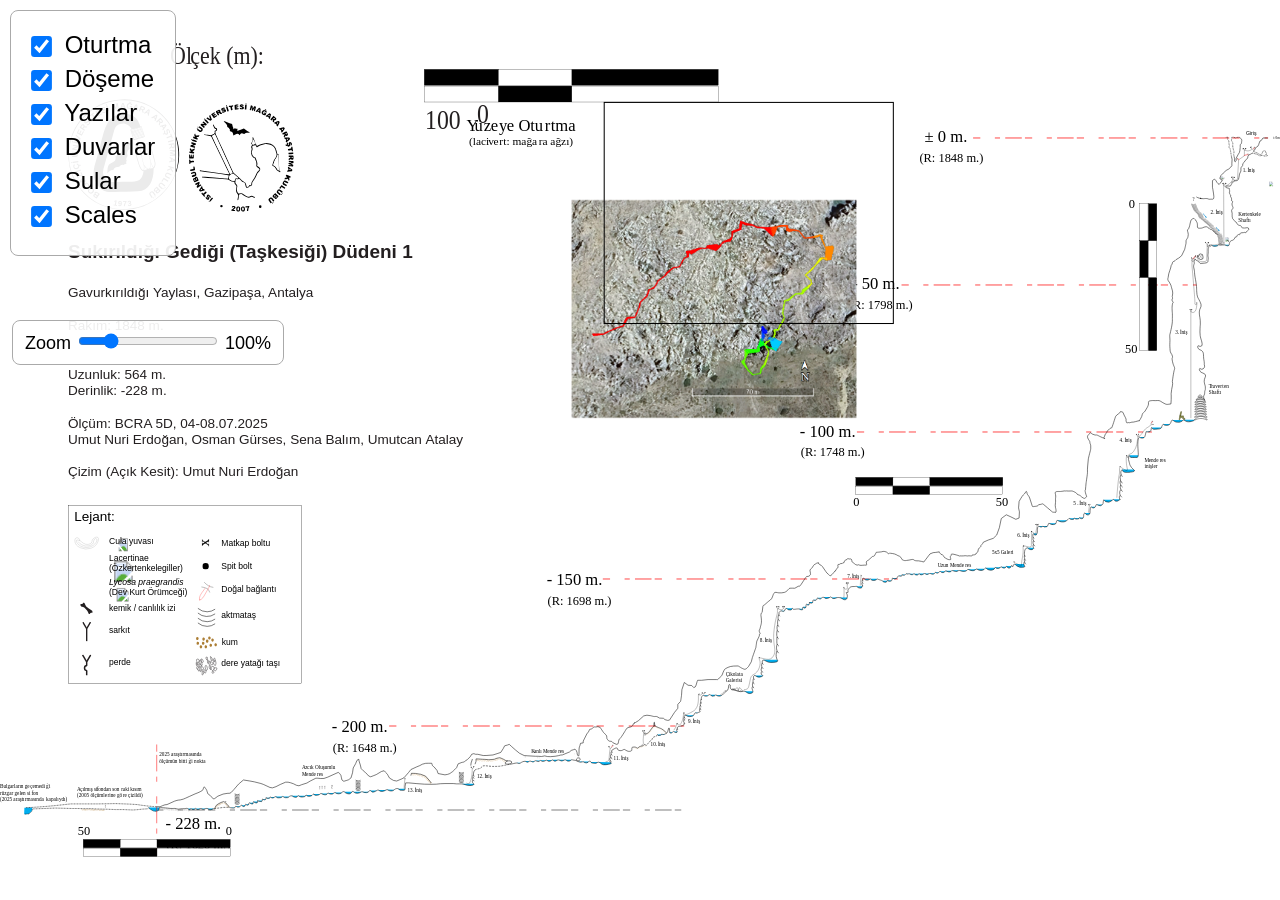
==== sukirildigi.html @ 75452241 "Rename sukırıldığı.html to sukirildigi.html" ====
<!DOCTYPE html>
<html lang="en">
<head>
  <meta charset="UTF-8">
  <title>Cave Map</title>
  <link rel="stylesheet" href="style.css">
</head>
<body>

<div id="panel">
  <label><input type="checkbox" checked data-layer="oturtma"> Oturtma</label>
  <label><input type="checkbox" checked data-layer="Döşeme"> Döşeme</label>
  <label><input type="checkbox" checked data-layer="yazilar"> Yazılar</label>
  <label><input type="checkbox" checked data-layer="duvarlar"> Duvarlar</label>
  <label><input type="checkbox" checked data-layer="sular"> Sular</label>
  <label><input type="checkbox" checked data-layer="scales"> Scales</label>
</div>

<div id="zoom-panel">
  <label for="zoom-slider">Zoom</label>
  <input type="range" id="zoom-slider" min="50" max="300" value="100">
  <span id="zoom-value">100%</span>
</div>
<div id="map-container">
  <div id="map-wrapper"></div>
</div>

<script src="script.js"></script>
</body>
</html>
---- style.css ----
body {
  margin: 0;
  font-family: Arial, sans-serif;
  background: white;
}

#panel {
  position: fixed;
  top: 10px;
  left: 10px;
  background: rgba(255,255,255,0.92);
  padding: 12px;
  border-radius: 8px;
  border: 1px solid #aaa;
  z-index: 1000;
}

#panel label {
  display: block;
  margin-bottom: 6px;
}

#map-container {
  width: 100vw;
  height: 100vh;
  overflow: auto;
  background: white;
}

#map-wrapper svg {
  width: 100vw;
  height: 100vh;
  display: block;
}

#panel {
  font-size: 24px;
  padding: 20px;
}

#panel input[type="checkbox"] {
  transform: scale(1.6);
  margin-right: 10px;
}

#zoom-panel {
  position: fixed;
  top: 320px;
  left: 12px;
  background: rgba(255,255,255,0.92);
  padding: 10px 12px;
  border-radius: 8px;
  border: 1px solid #aaa;
  z-index: 1000;
  font-size: 18px;
}

#zoom-slider {
  width: 140px;
}
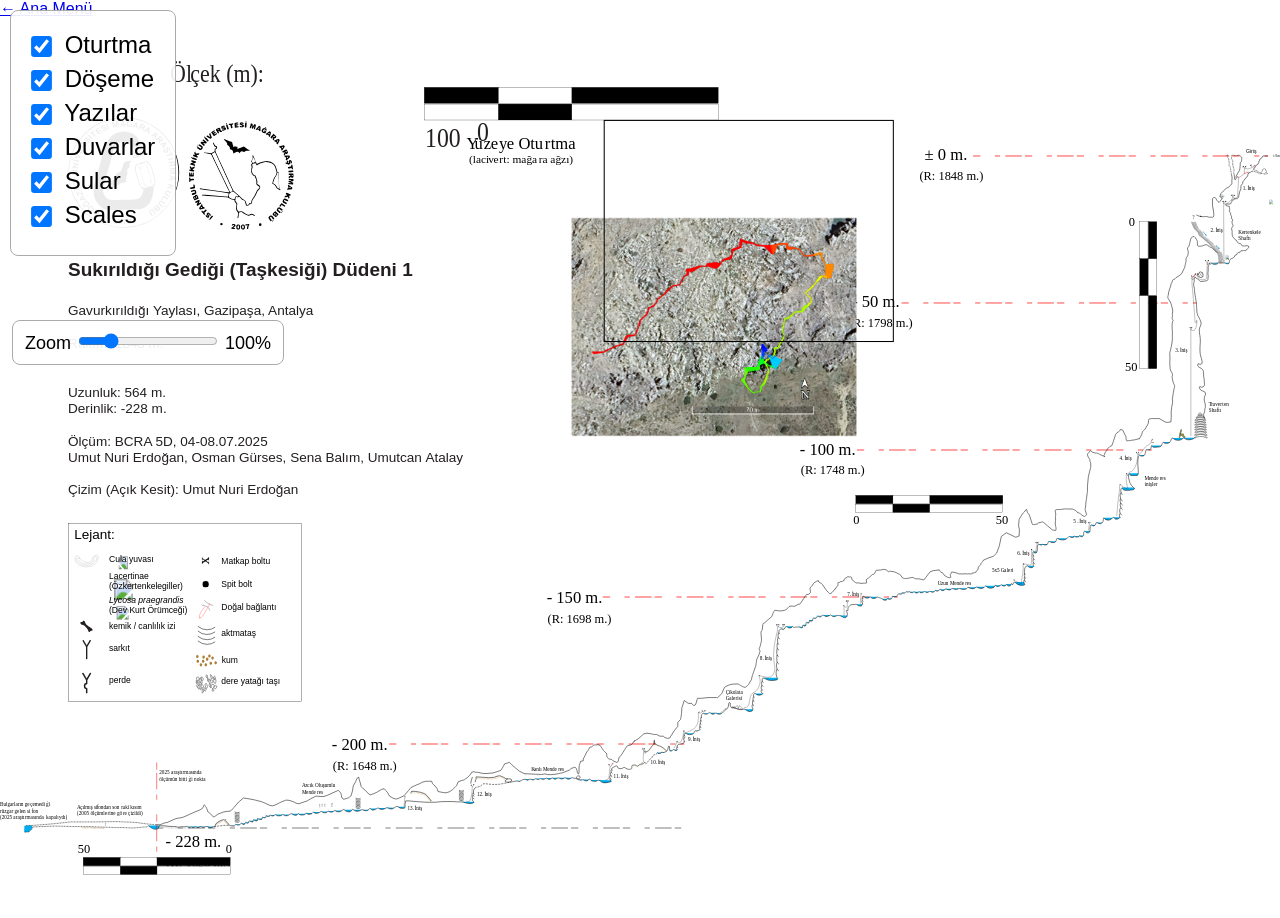
==== commit 91cb04af: "Update sukirildigi.html" ====
--- a/sukirildigi.html
+++ b/sukirildigi.html
@@ -3,10 +3,12 @@
 <head>
   <meta charset="UTF-8">
   <title>Cave Map</title>
-  <link rel="stylesheet" href="style.css">
+  <link rel="stylesheet" href="sukirildigi.css">
 </head>
 <body>
 
+<a id="back-button" href="index.html">← Ana Menü</a>
+  
 <div id="panel">
   <label><input type="checkbox" checked data-layer="oturtma"> Oturtma</label>
   <label><input type="checkbox" checked data-layer="Döşeme"> Döşeme</label>
@@ -25,6 +27,6 @@
   <div id="map-wrapper"></div>
 </div>
 
-<script src="script.js"></script>
+<script src="sukirildigi.js"></script>
 </body>
 </html>
--- a/sukirildigi.css
+++ b/sukirildigi.css
@@ -0,0 +1,60 @@
+body {
+  margin: 0;
+  font-family: Arial, sans-serif;
+  background: white;
+}
+
+#panel {
+  position: fixed;
+  top: 10px;
+  left: 10px;
+  background: rgba(255,255,255,0.92);
+  padding: 12px;
+  border-radius: 8px;
+  border: 1px solid #aaa;
+  z-index: 1000;
+}
+
+#panel label {
+  display: block;
+  margin-bottom: 6px;
+}
+
+#map-container {
+  width: 100vw;
+  height: 100vh;
+  overflow: auto;
+  background: white;
+}
+
+#map-wrapper svg {
+  width: 100vw;
+  height: 100vh;
+  display: block;
+}
+
+#panel {
+  font-size: 24px;
+  padding: 20px;
+}
+
+#panel input[type="checkbox"] {
+  transform: scale(1.6);
+  margin-right: 10px;
+}
+
+#zoom-panel {
+  position: fixed;
+  top: 320px;
+  left: 12px;
+  background: rgba(255,255,255,0.92);
+  padding: 10px 12px;
+  border-radius: 8px;
+  border: 1px solid #aaa;
+  z-index: 1000;
+  font-size: 18px;
+}
+
+#zoom-slider {
+  width: 140px;
+}
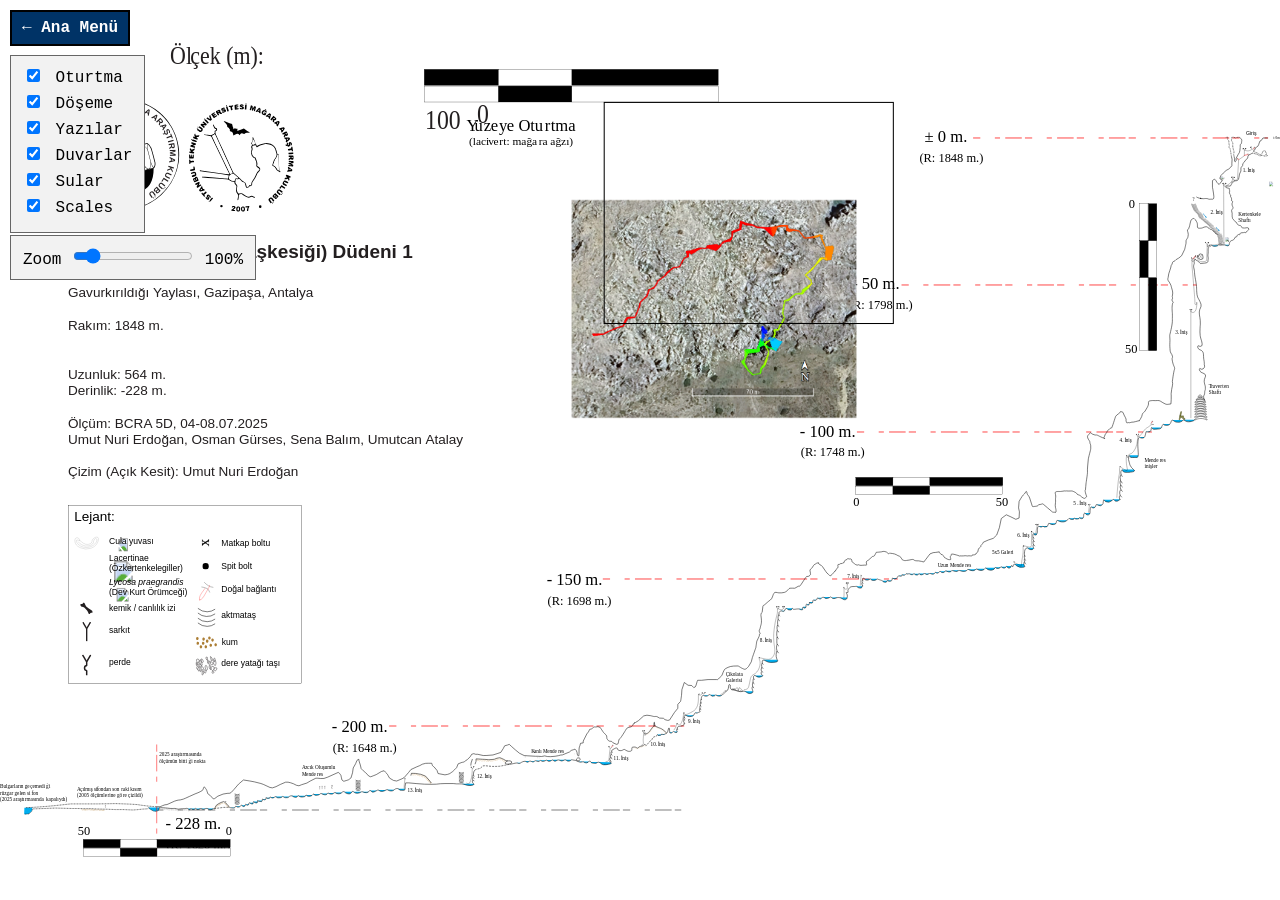
==== commit bacf24a0: "Update sukirildigi.html" ====
--- a/sukirildigi.html
+++ b/sukirildigi.html
@@ -20,7 +20,7 @@
 
 <div id="zoom-panel">
   <label for="zoom-slider">Zoom</label>
-  <input type="range" id="zoom-slider" min="50" max="300" value="100">
+  <input type="range" id="zoom-slider" min="50" max="500" value="100">
   <span id="zoom-value">100%</span>
 </div>
 <div id="map-container">
--- a/sukirildigi.css
+++ b/sukirildigi.css
@@ -3,21 +3,61 @@
   font-family: Arial, sans-serif;
   background: white;
 }
+#back-button {
+  position: fixed;
+  top: 10px;
+  left: 10px;
+  background: #003366;
+  color: white;
+  font-family: "Courier New", monospace;
+  font-size: 16px;
+  font-weight: bold;
+  text-decoration: none;
+  padding: 7px 10px;
+  border: 2px solid #000;
+  z-index: 1002;
+}
 
 #panel {
   position: fixed;
-  top: 10px;
+  top: 55px;
   left: 10px;
-  background: rgba(255,255,255,0.92);
-  padding: 12px;
-  border-radius: 8px;
-  border: 1px solid #aaa;
-  z-index: 1000;
+  background: #f2f2f2;
+  color: #000;
+  font-family: "Courier New", monospace;
+  font-size: 16px;
+  padding: 10px 12px;
+  border: 1px solid #666;
+  border-radius: 0;
+  z-index: 1001;
 }
 
 #panel label {
   display: block;
-  margin-bottom: 6px;
+  margin-bottom: 5px;
+}
+
+#panel input[type="checkbox"] {
+  transform: scale(1);
+  margin-right: 6px;
+}
+
+#zoom-panel {
+  position: fixed;
+  top: 235px;
+  left: 10px;
+  background: #f2f2f2;
+  color: #000;
+  font-family: "Courier New", monospace;
+  font-size: 16px;
+  padding: 10px 12px;
+  border: 1px solid #666;
+  border-radius: 0;
+  z-index: 1001;
+}
+
+#zoom-slider {
+  width: 120px;
 }
 
 #map-container {
@@ -27,34 +67,14 @@
   background: white;
 }
 
+#map-wrapper {
+  width: fit-content;
+  height: fit-content;
+  transform-origin: center center;
+}
+
 #map-wrapper svg {
   width: 100vw;
   height: 100vh;
   display: block;
 }
-
-#panel {
-  font-size: 24px;
-  padding: 20px;
-}
-
-#panel input[type="checkbox"] {
-  transform: scale(1.6);
-  margin-right: 10px;
-}
-
-#zoom-panel {
-  position: fixed;
-  top: 320px;
-  left: 12px;
-  background: rgba(255,255,255,0.92);
-  padding: 10px 12px;
-  border-radius: 8px;
-  border: 1px solid #aaa;
-  z-index: 1000;
-  font-size: 18px;
-}
-
-#zoom-slider {
-  width: 140px;
-}
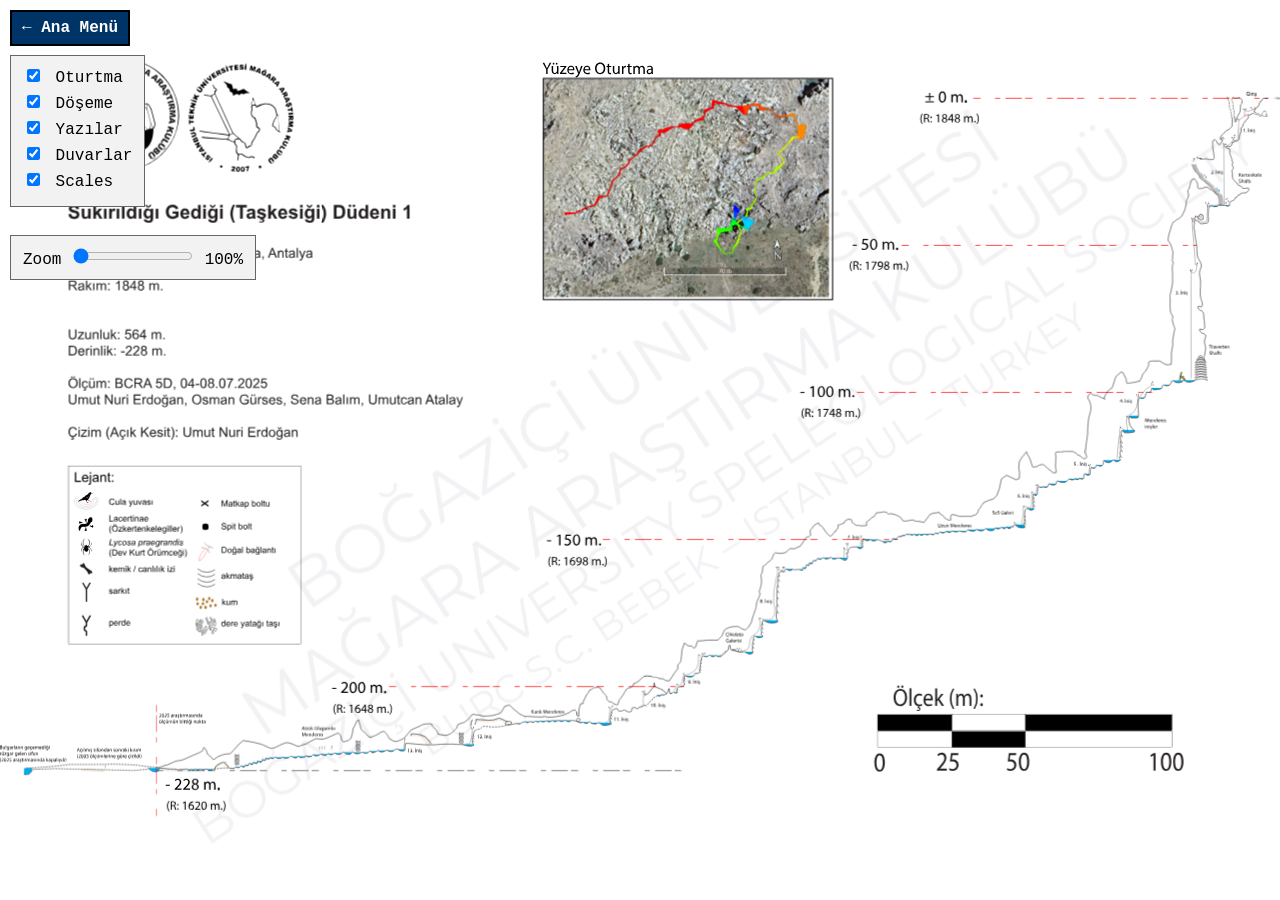
==== commit a9549e87: "Update sukirildigi.html" ====
--- a/sukirildigi.html
+++ b/sukirildigi.html
@@ -14,13 +14,12 @@
   <label><input type="checkbox" checked data-layer="Döşeme"> Döşeme</label>
   <label><input type="checkbox" checked data-layer="yazilar"> Yazılar</label>
   <label><input type="checkbox" checked data-layer="duvarlar"> Duvarlar</label>
-  <label><input type="checkbox" checked data-layer="sular"> Sular</label>
   <label><input type="checkbox" checked data-layer="scales"> Scales</label>
 </div>
 
 <div id="zoom-panel">
   <label for="zoom-slider">Zoom</label>
-  <input type="range" id="zoom-slider" min="50" max="500" value="100">
+  <input type="range" id="zoom-slider" min="100" max="700" value="100">
   <span id="zoom-value">100%</span>
 </div>
 <div id="map-container">
